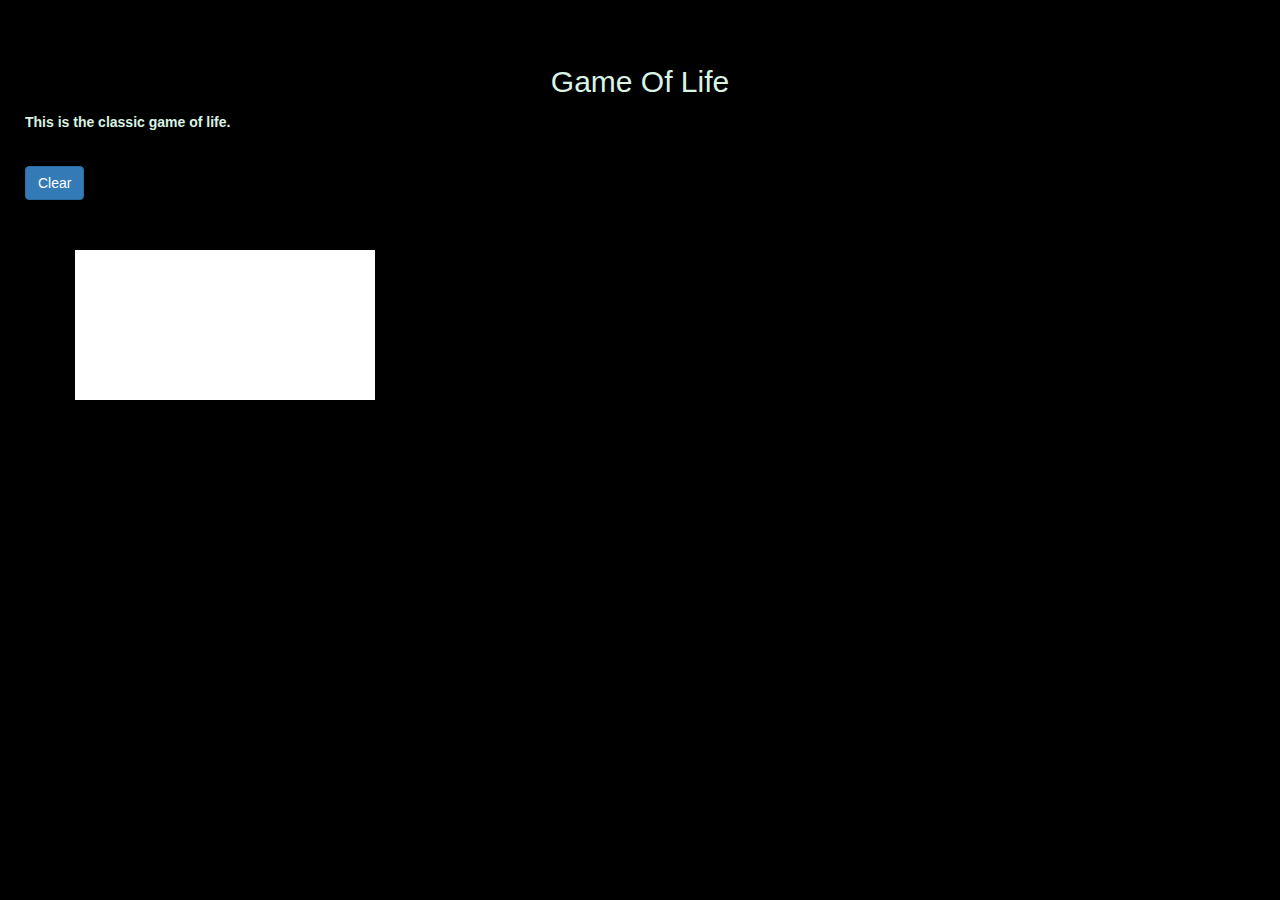
==== GameOfLife/index.html @ a0dde710 "Update index.html" ====
<!DOCTYPE html>
<html>

<head>
    <meta charset="utf-8" />
    <link rel="stylesheet" href="http://maxcdn.bootstrapcdn.com/bootstrap/3.3.5/css/bootstrap.min.css">

    <script src="http://code.jquery.com/jquery-2.1.4.js"></script>

    <link rel="stylesheet" href="src/css/style.css">
    <title>Game Of Life</title>
</head>

<body>
    <br/>
    <h2>Game Of Life</h2>
    <p>This is the classic game of life.</p>

    <br/>

    <!--
    <label class="radio-inline"><input type="radio" name="optradio" value="slow" checked>Slow</label>
    <label class="radio-inline"><input type="radio" name="optradio" value="mid" >Medim</label>
    <label class="radio-inline"><input type="radio" name="optradio" value="fast" >Fast</label>

    <br/>
    <br/>

    <button id="btnSetup" type="button" class="btn btn-primary">Setup</button>
    <button id="btnStop" type="button" class="btn btn-primary">Stop</button>

    -->
    <button id="btnClear" type="button" class="btn btn-primary">Clear</button>

    <br/>

    <!-- Canvas where the grid will be displayed -->
    <canvas id="canvas"></canvas>

    <!-- The script must load after the canvas is loaded -->
    <script src="src/js/functionality.js"></script>
</body>

</html>
---- GameOfLife/src/css/style.css ----
body {
    margin: 25px;
    /*font-family: 'Lato', sans-serif;*/
    background-color: black;
    color: #D9F3E4;
    /* #A3EBC2; */
    /*background-image: url('../img/GameOfLifeBG.jpg');*/
    height: 100%;
    background-attachment: fixed;
    background-position: center;
    background-repeat: no-repeat;
    background-size: cover;
    font-weight: bold;
}

h2 {
    font-family: Impact, Haettenschweiler, 'Arial Narrow Bold', sans-serif;
    font-size: 30px;
    font-weight: 400;
    text-align: center;
}

p {
    line-height: 2;
}


/* Text Background */

.textPad {
    margin: 50px;
    padding: 10px;
    background: #D9F3E4;
}

.introHeading {
    padding: 25px;
    text-align: center;
}

.introContent {
    padding-left: 150px;
    padding-right: 150px;
}

#canvas {
    margin: 50px;
    background: white;
}
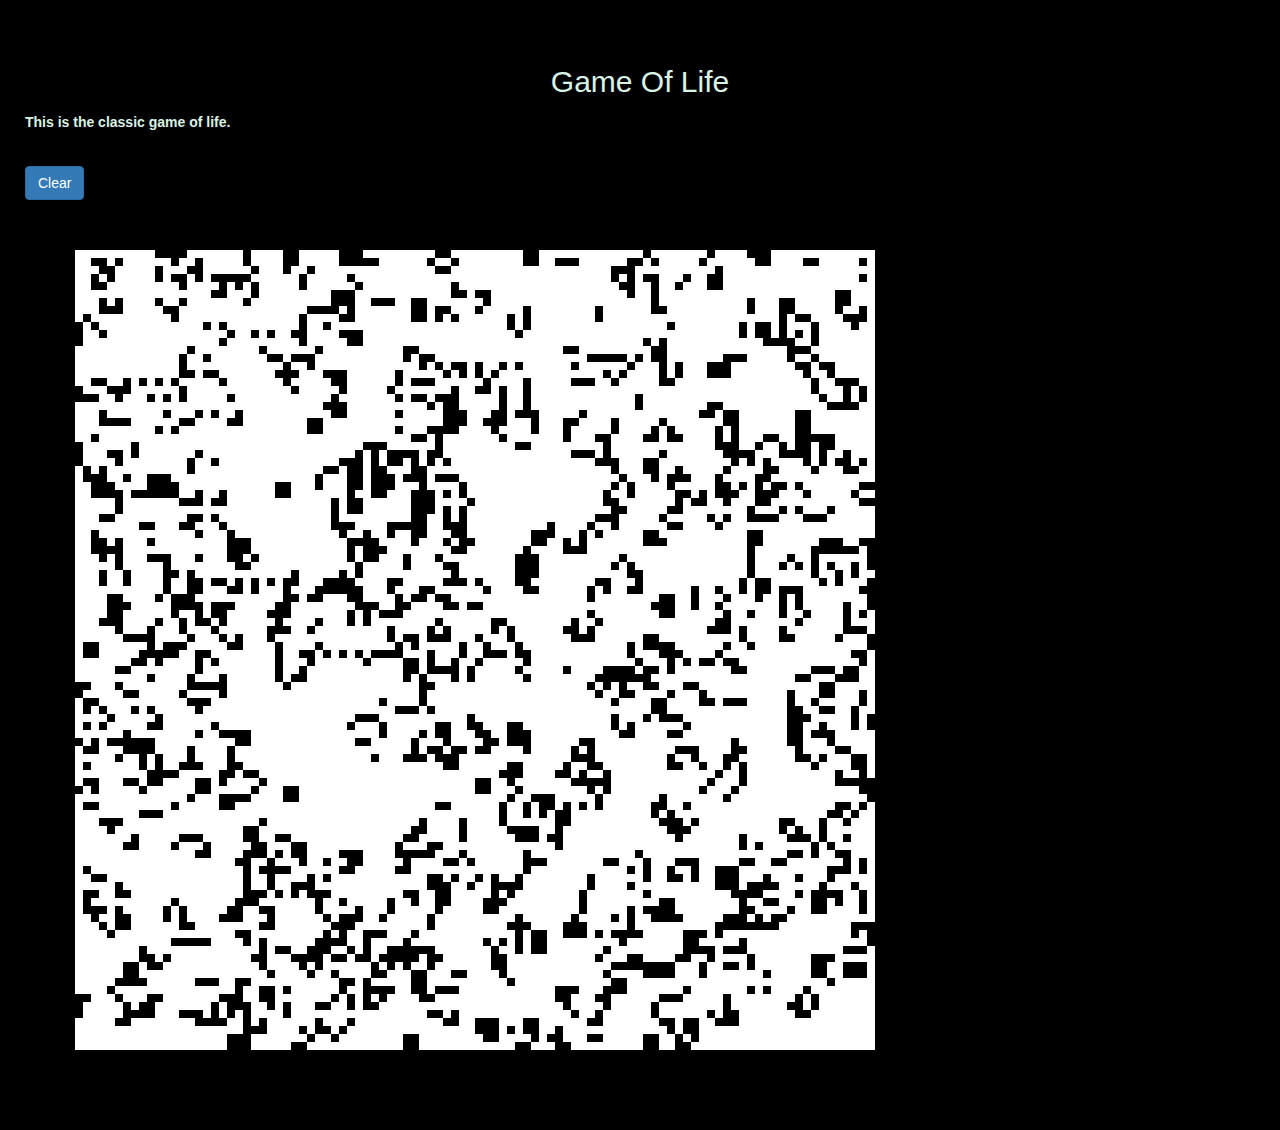
==== commit d9688d53: "Update index.html" ====
--- a/GameOfLife/index.html
+++ b/GameOfLife/index.html
@@ -30,7 +30,7 @@
     <button id="btnStop" type="button" class="btn btn-primary">Stop</button>
 
     -->
-    <button id="btnClear" type="button" class="btn btn-primary">Clear</button>
+    <button id="btnClear" type="button" class="btn btn-primary" value="slow">Clear</button>
 
     <br/>
 
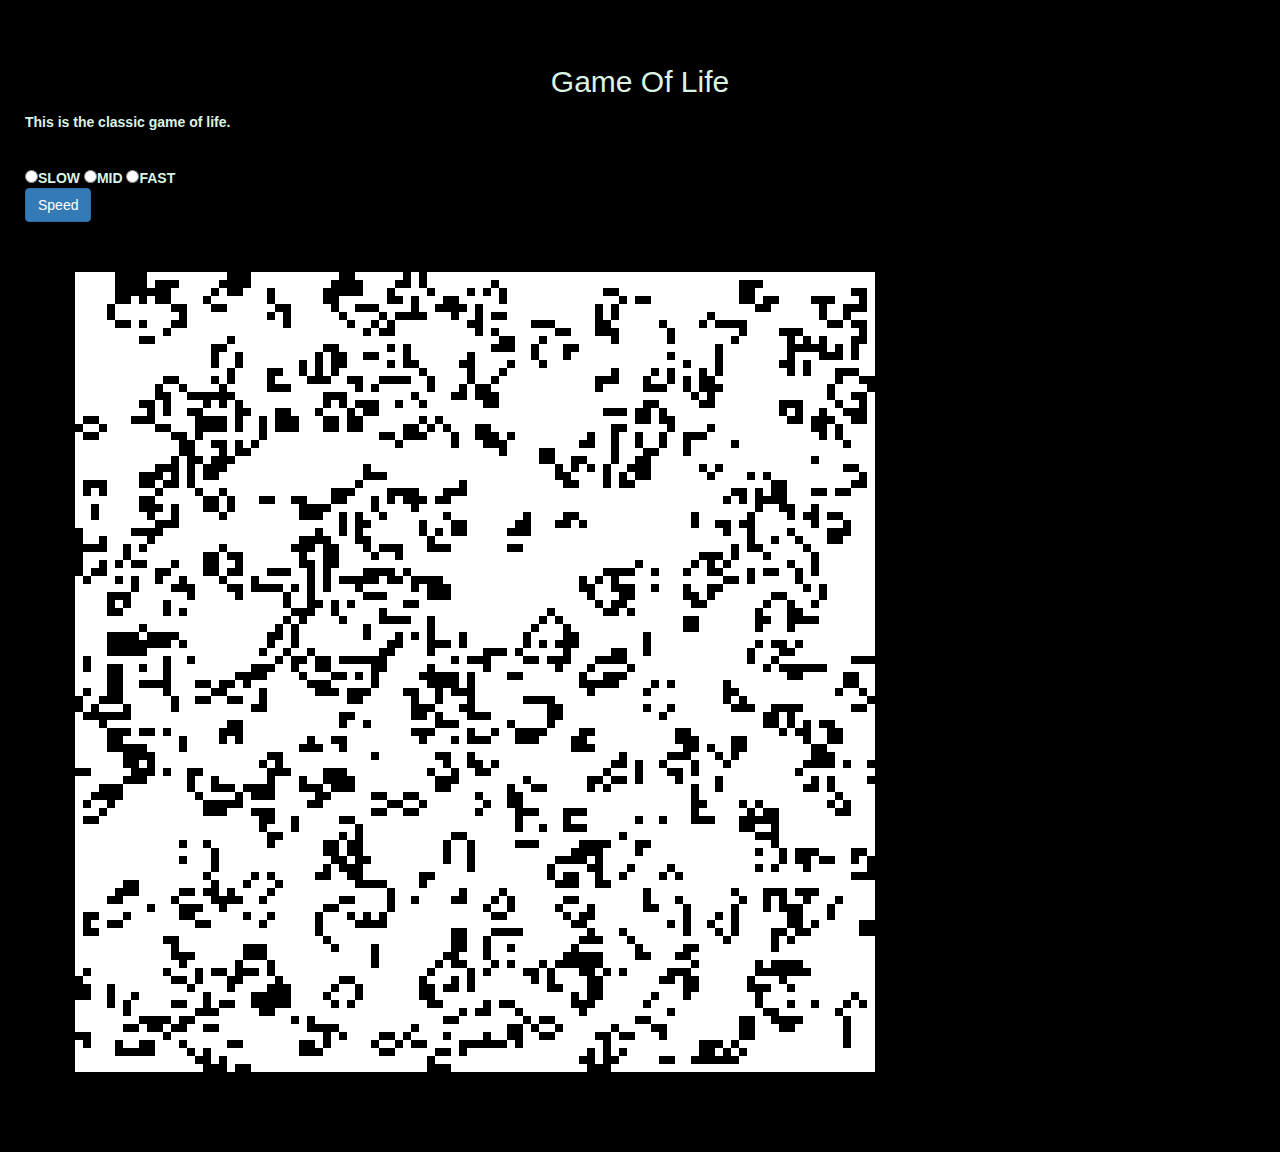
==== commit b52e09e0: "Update index.html" ====
--- a/GameOfLife/index.html
+++ b/GameOfLife/index.html
@@ -28,10 +28,16 @@
 
     <button id="btnSetup" type="button" class="btn btn-primary">Setup</button>
     <button id="btnStop" type="button" class="btn btn-primary">Stop</button>
+    -->
 
-    -->
-    <button id="btnClear" type="button" class="btn btn-primary" value="slow">Clear</button>
+<form>
+    <input type="radio" name="choice" value="slow">SLOW
+    <input type="radio" name="choice" value="mid">MID
+    <input type="radio" name="choice" value="fast">FAST
+</form>
 
+    <button id="btnSpeed" type="button" class="btn btn-primary" value="Show Selected Values">Speed</button>
+    
     <br/>
 
     <!-- Canvas where the grid will be displayed -->
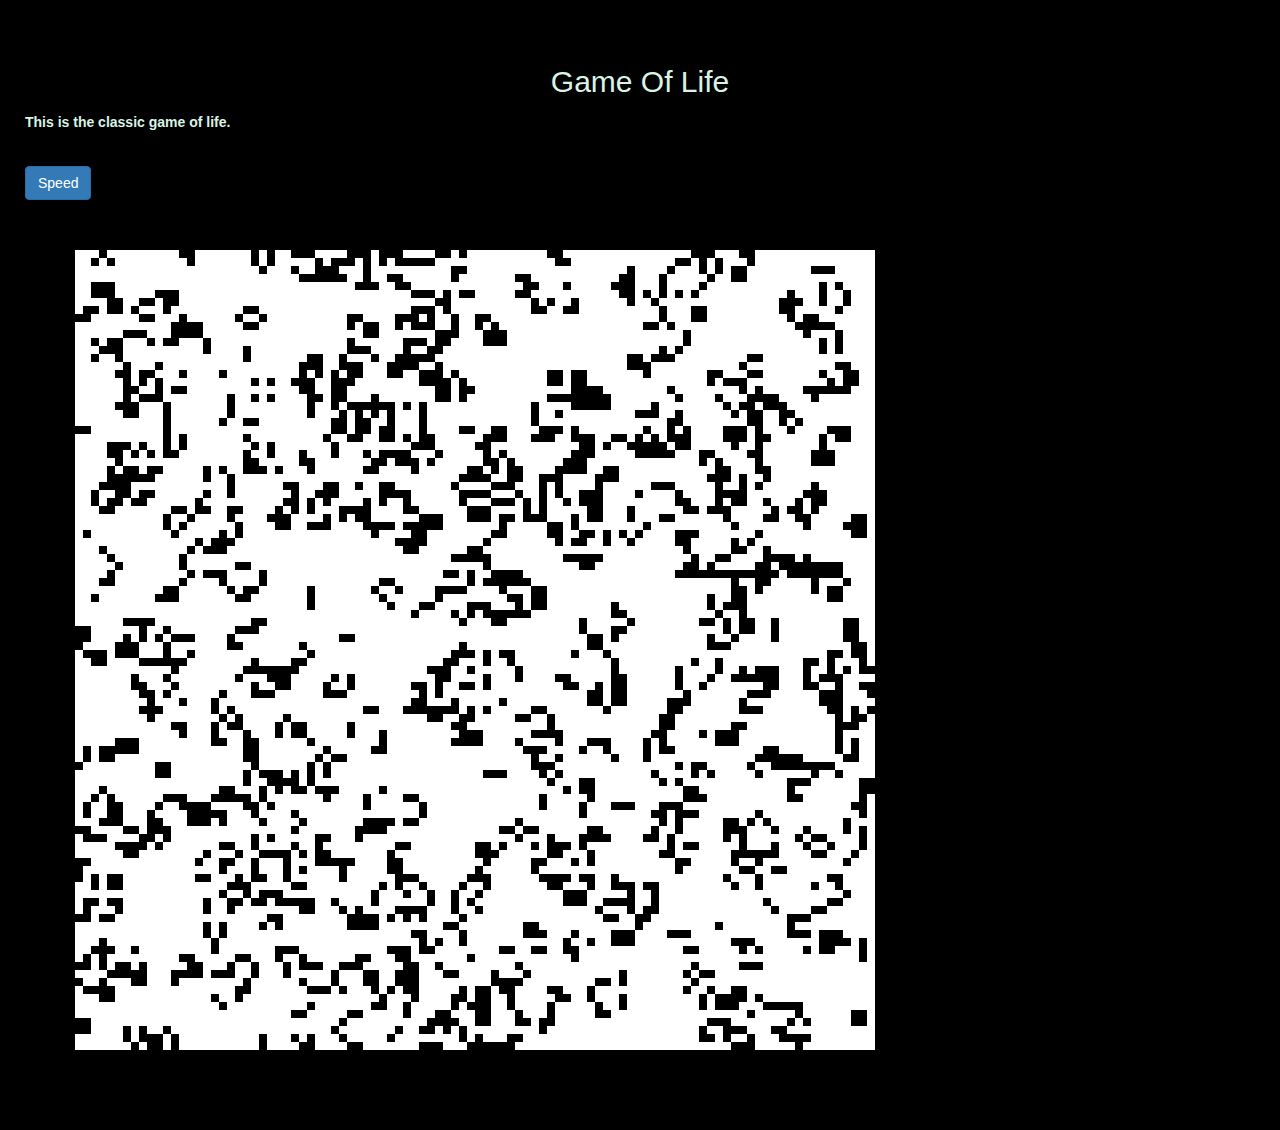
==== commit bc12c0ad: "Update index.html" ====
--- a/GameOfLife/index.html
+++ b/GameOfLife/index.html
@@ -30,12 +30,13 @@
     <button id="btnStop" type="button" class="btn btn-primary">Stop</button>
     -->
 
+<!--    
 <form>
     <input type="radio" name="choice" value="slow">SLOW
     <input type="radio" name="choice" value="mid">MID
     <input type="radio" name="choice" value="fast">FAST
 </form>
-
+-->
     <button id="btnSpeed" type="button" class="btn btn-primary" value="Show Selected Values">Speed</button>
     
     <br/>
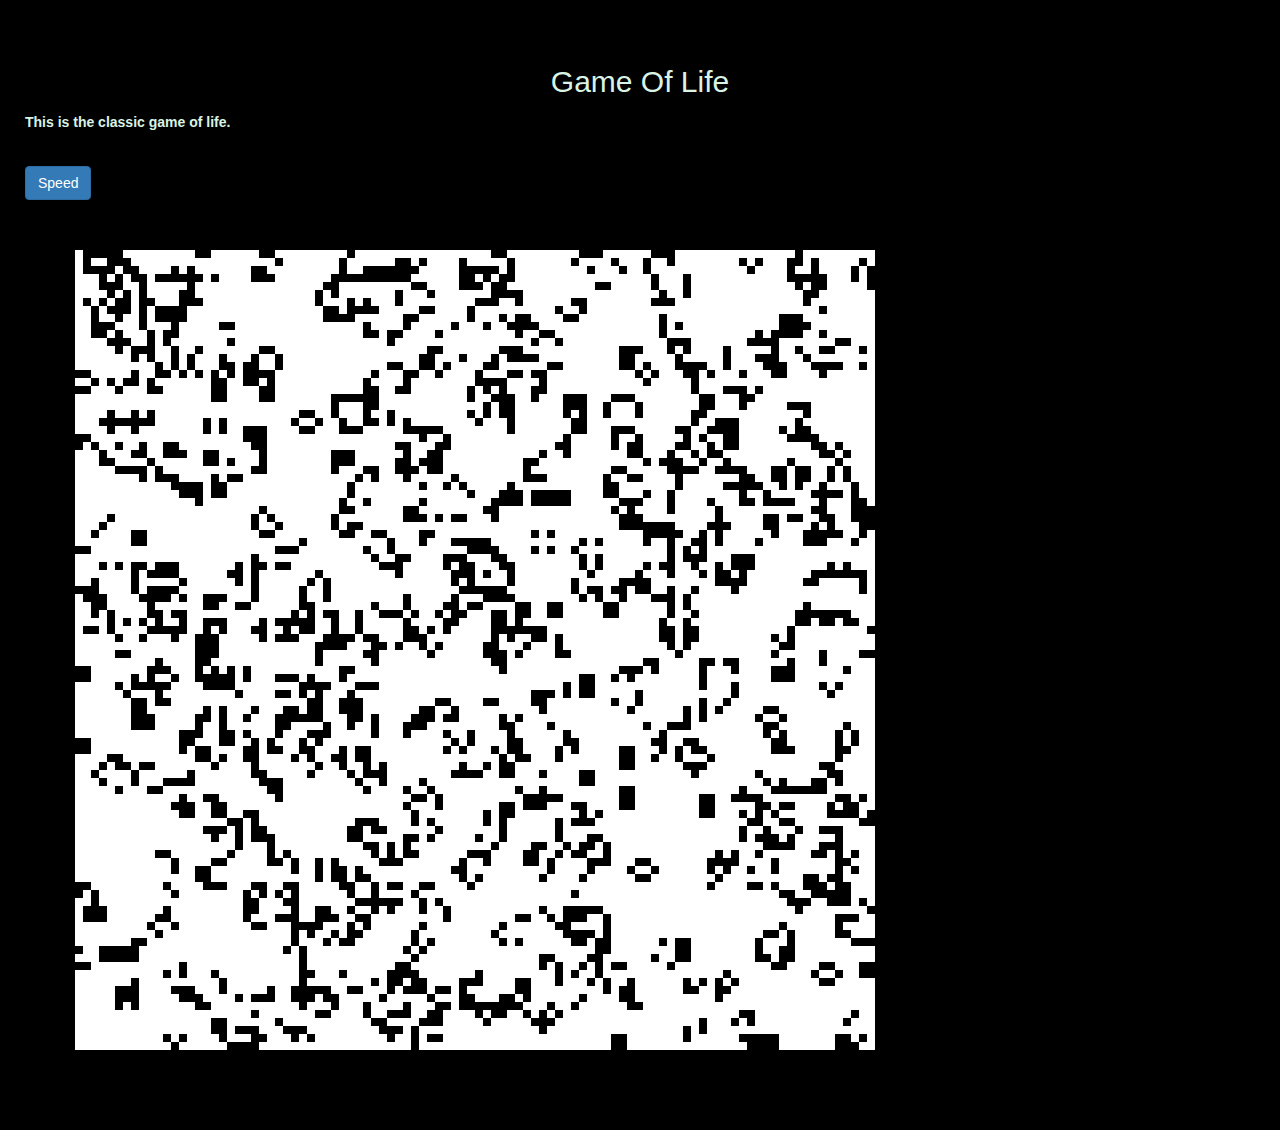
==== commit 0beba4c4: "Update index.html" ====
--- a/GameOfLife/index.html
+++ b/GameOfLife/index.html
@@ -15,21 +15,16 @@
     <br/>
     <h2>Game Of Life</h2>
     <p>This is the classic game of life.</p>
-
     <br/>
-
     <!--
     <label class="radio-inline"><input type="radio" name="optradio" value="slow" checked>Slow</label>
     <label class="radio-inline"><input type="radio" name="optradio" value="mid" >Medim</label>
     <label class="radio-inline"><input type="radio" name="optradio" value="fast" >Fast</label>
-
     <br/>
     <br/>
-
     <button id="btnSetup" type="button" class="btn btn-primary">Setup</button>
     <button id="btnStop" type="button" class="btn btn-primary">Stop</button>
     -->
-
 <!--    
 <form>
     <input type="radio" name="choice" value="slow">SLOW
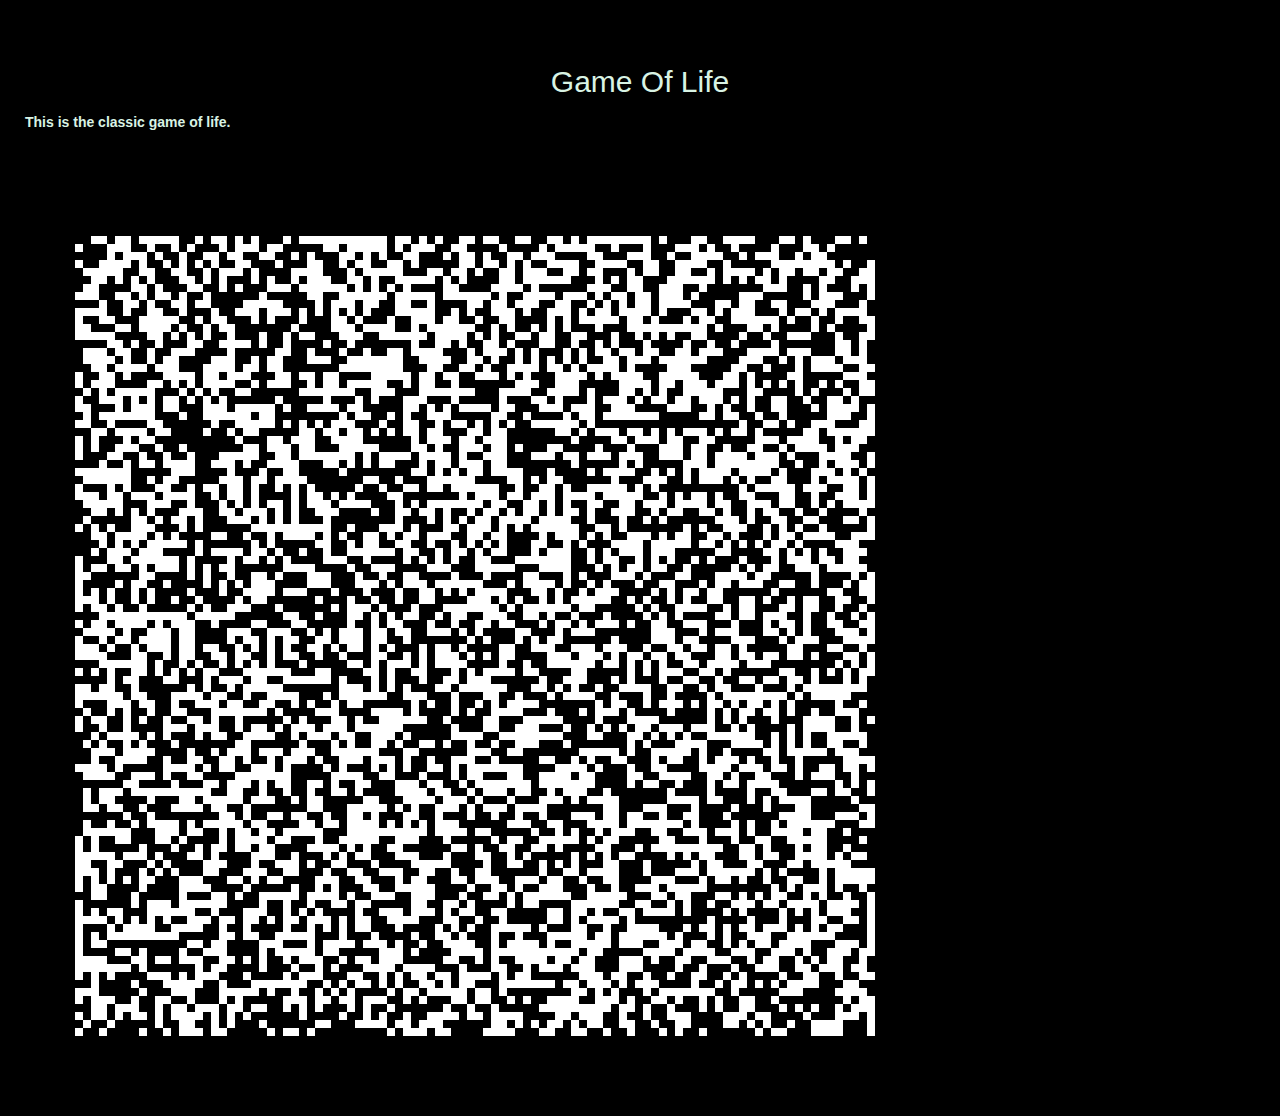
==== commit aef3dd68: "Update index.html" ====
--- a/GameOfLife/index.html
+++ b/GameOfLife/index.html
@@ -16,24 +16,11 @@
     <h2>Game Of Life</h2>
     <p>This is the classic game of life.</p>
     <br/>
-    <!--
-    <label class="radio-inline"><input type="radio" name="optradio" value="slow" checked>Slow</label>
-    <label class="radio-inline"><input type="radio" name="optradio" value="mid" >Medim</label>
-    <label class="radio-inline"><input type="radio" name="optradio" value="fast" >Fast</label>
-    <br/>
-    <br/>
-    <button id="btnSetup" type="button" class="btn btn-primary">Setup</button>
-    <button id="btnStop" type="button" class="btn btn-primary">Stop</button>
+
+
+<!--
+    <button id="btnSpeed" type="button" class="btn btn-primary" value="Show Selected Values">Speed</button>
     -->
-<!--    
-<form>
-    <input type="radio" name="choice" value="slow">SLOW
-    <input type="radio" name="choice" value="mid">MID
-    <input type="radio" name="choice" value="fast">FAST
-</form>
--->
-    <button id="btnSpeed" type="button" class="btn btn-primary" value="Show Selected Values">Speed</button>
-    
     <br/>
 
     <!-- Canvas where the grid will be displayed -->
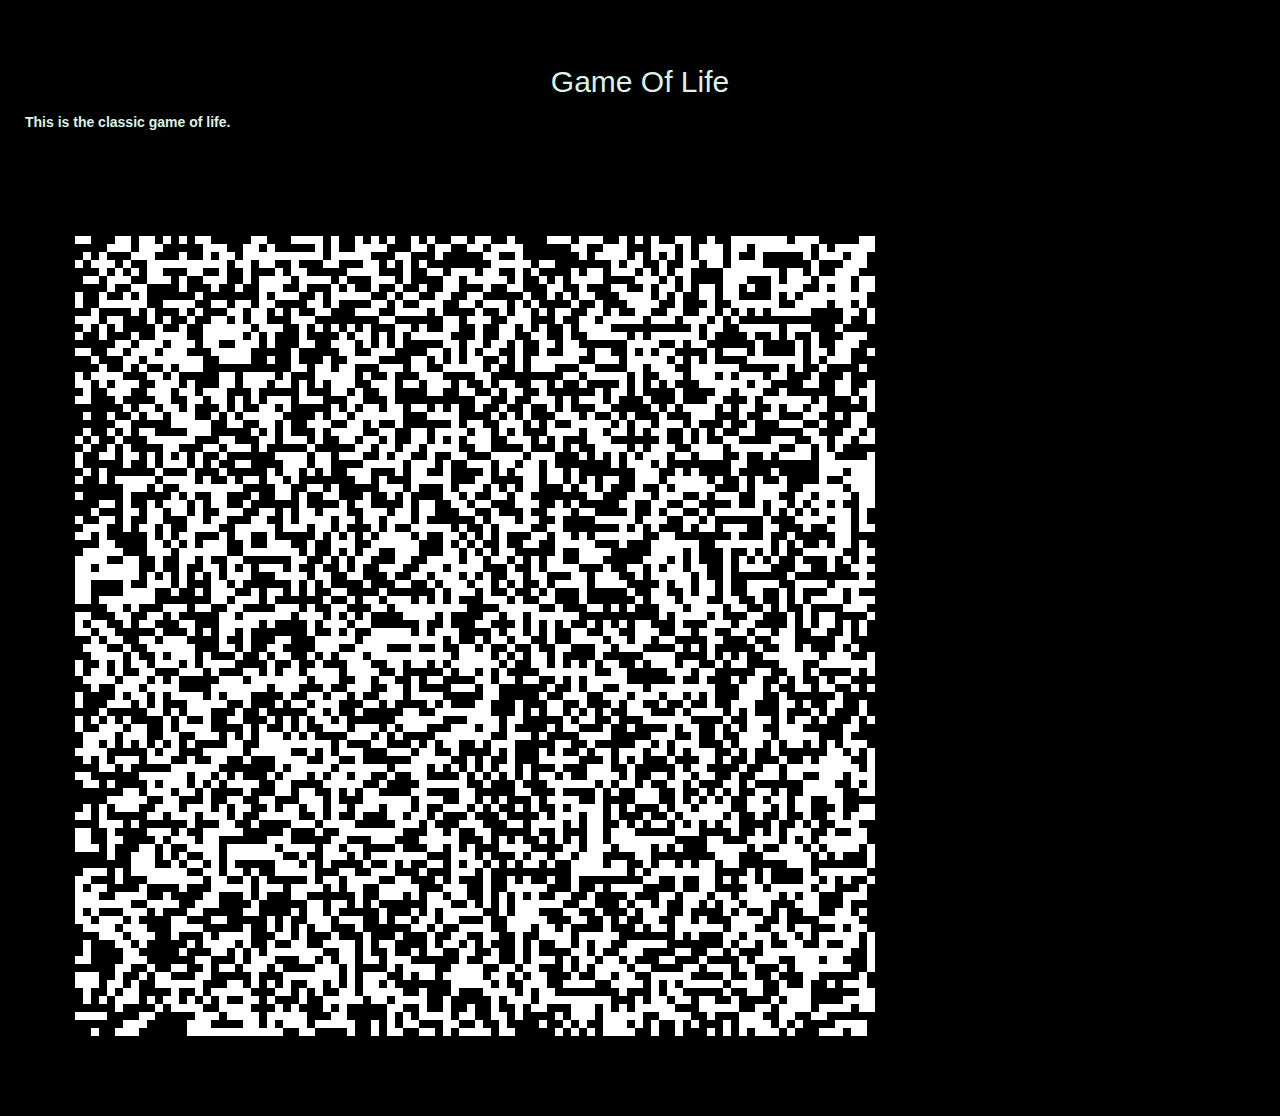
==== commit bb868f5d: "Update index.html" ====
--- a/GameOfLife/index.html
+++ b/GameOfLife/index.html
@@ -16,8 +16,22 @@
     <h2>Game Of Life</h2>
     <p>This is the classic game of life.</p>
     <br/>
-
-
+    <!--
+    <label class="radio-inline"><input type="radio" name="optradio" value="slow" checked>Slow</label>
+    <label class="radio-inline"><input type="radio" name="optradio" value="mid" >Medim</label>
+    <label class="radio-inline"><input type="radio" name="optradio" value="fast" >Fast</label>
+    <br/>
+    <br/>
+    <button id="btnSetup" type="button" class="btn btn-primary">Setup</button>
+    <button id="btnStop" type="button" class="btn btn-primary">Stop</button>
+    -->
+<!--    
+<form>
+    <input type="radio" name="choice" value="slow">SLOW
+    <input type="radio" name="choice" value="mid">MID
+    <input type="radio" name="choice" value="fast">FAST
+</form>
+-->
 <!--
     <button id="btnSpeed" type="button" class="btn btn-primary" value="Show Selected Values">Speed</button>
     -->
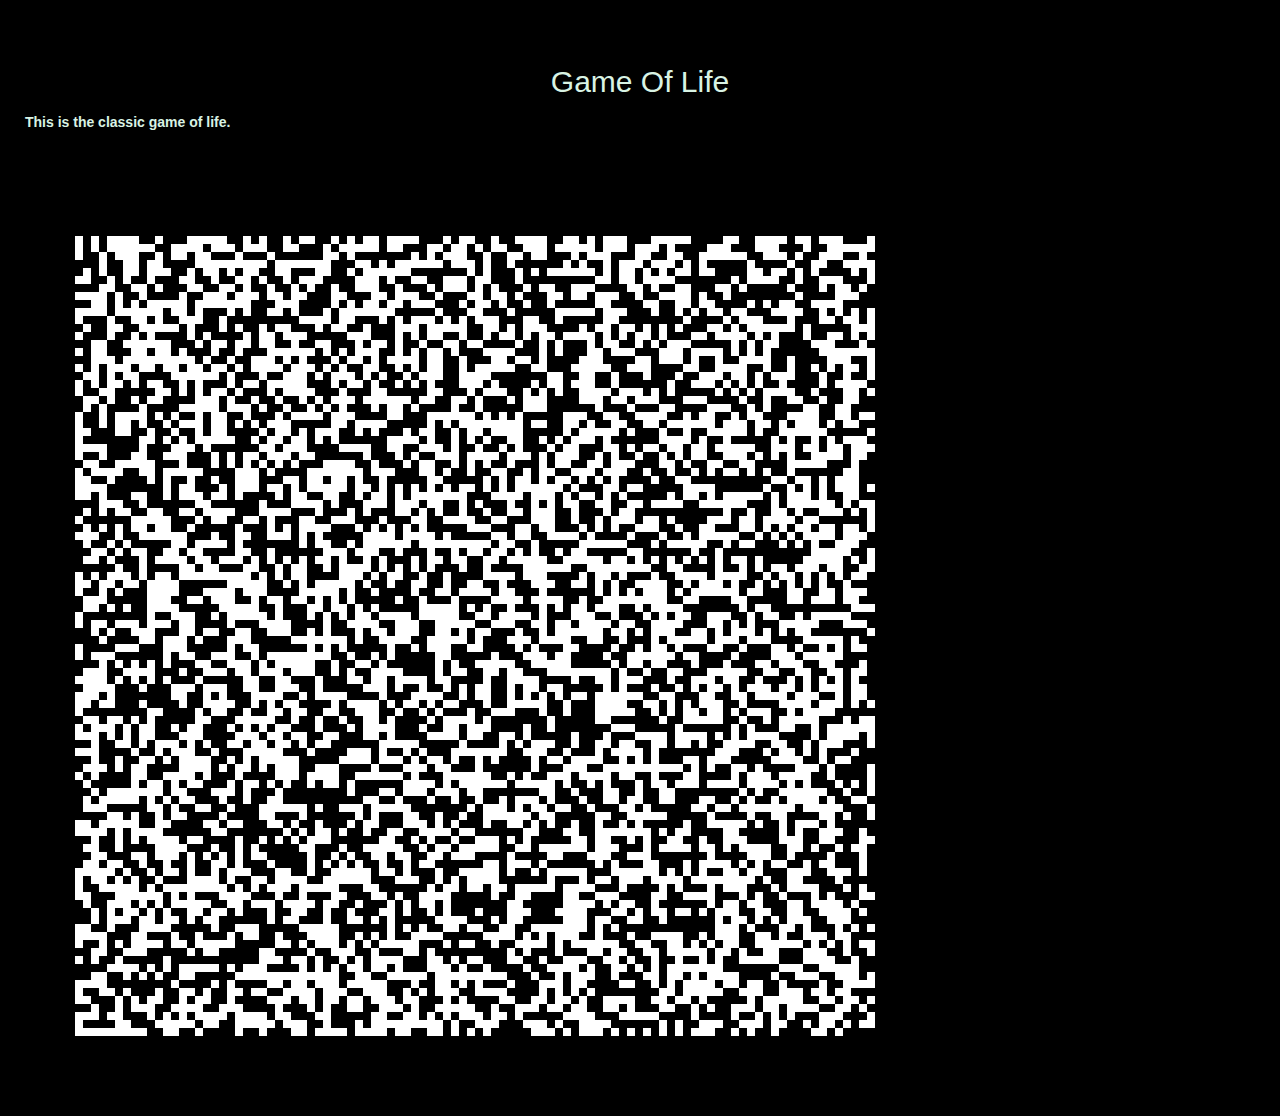
==== commit 50063e1b: "Update index.html" ====
--- a/GameOfLife/index.html
+++ b/GameOfLife/index.html
@@ -16,23 +16,9 @@
     <h2>Game Of Life</h2>
     <p>This is the classic game of life.</p>
     <br/>
-    <!--
-    <label class="radio-inline"><input type="radio" name="optradio" value="slow" checked>Slow</label>
-    <label class="radio-inline"><input type="radio" name="optradio" value="mid" >Medim</label>
-    <label class="radio-inline"><input type="radio" name="optradio" value="fast" >Fast</label>
-    <br/>
-    <br/>
-    <button id="btnSetup" type="button" class="btn btn-primary">Setup</button>
-    <button id="btnStop" type="button" class="btn btn-primary">Stop</button>
-    -->
-<!--    
-<form>
-    <input type="radio" name="choice" value="slow">SLOW
-    <input type="radio" name="choice" value="mid">MID
-    <input type="radio" name="choice" value="fast">FAST
-</form>
--->
-<!--
+
+
+	<!--
     <button id="btnSpeed" type="button" class="btn btn-primary" value="Show Selected Values">Speed</button>
     -->
     <br/>
